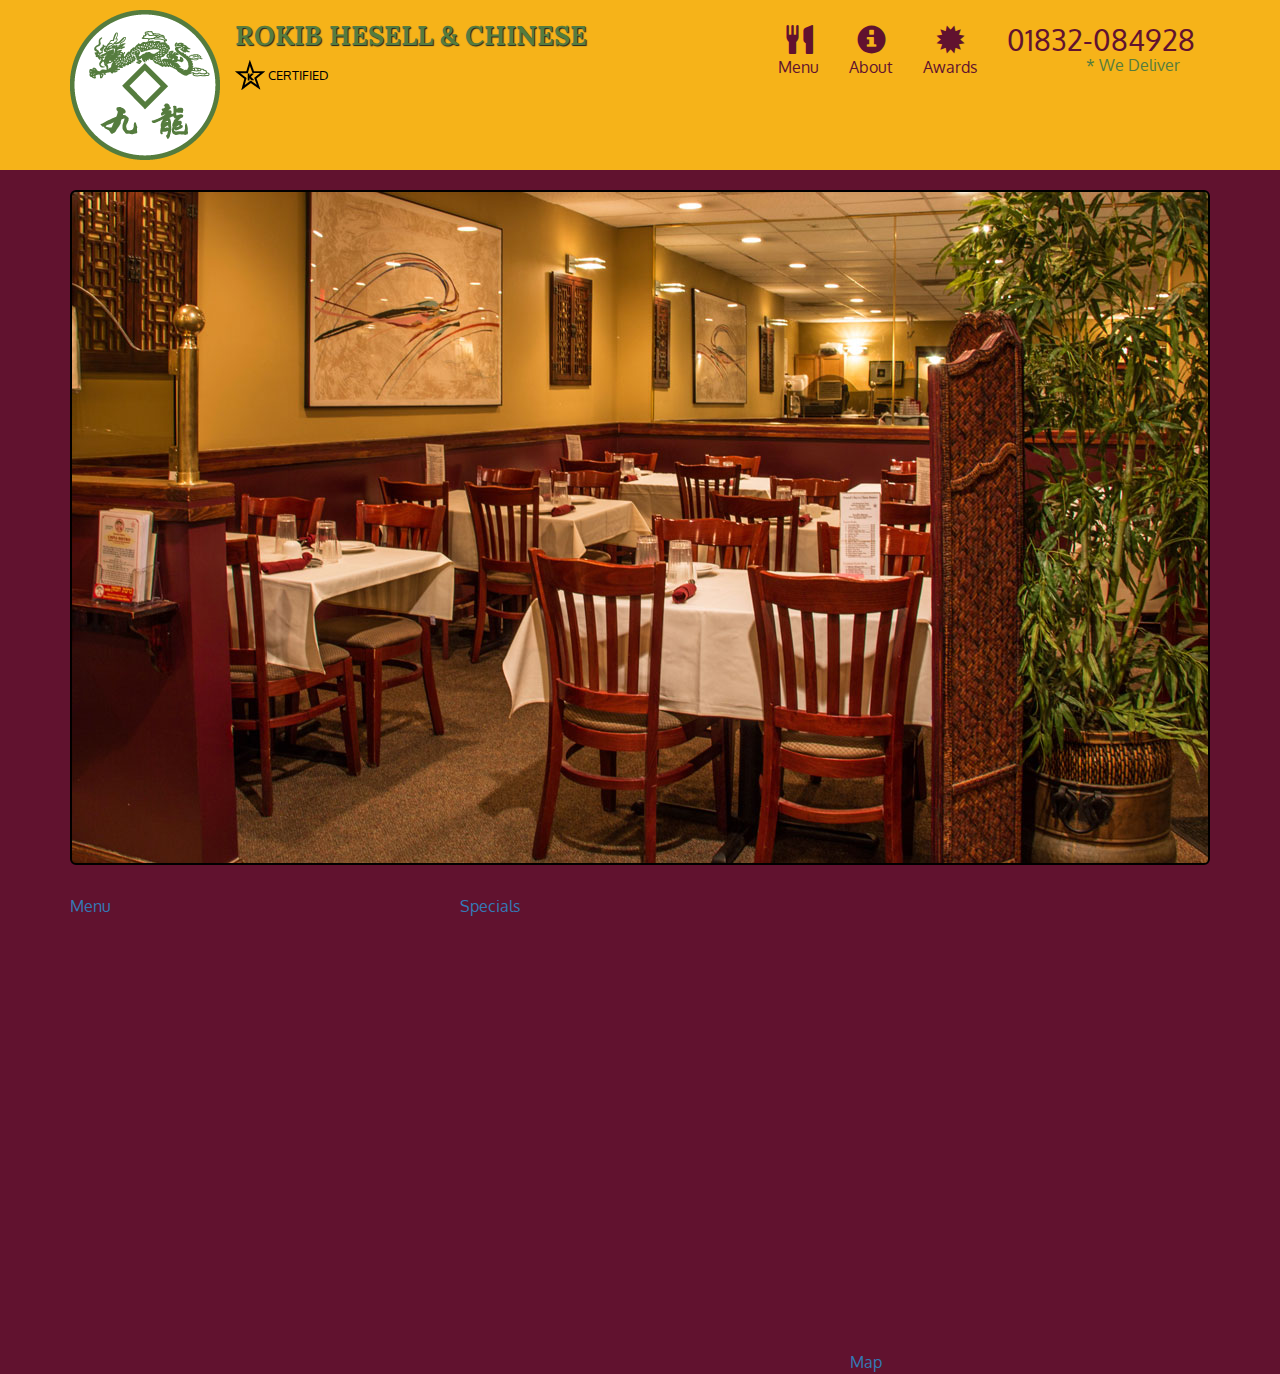
==== index.html @ 40a6b44b "first commit" ====
<!DOCTYPE html>
<html lang="en">
  <head>
    <meta charset="utf-8">
    <meta http-equiv="X-UA-Compatible" content="IE=edge">
    <meta name="viewport" content="width=device-width, initial-scale=1">
    <title>ROKIB HESELL & CHINESE RESTAURANT</title>

    <link rel="stylesheet" href="css/bootstrap.min.css">
    <link rel="stylesheet" href="css/styles.css">

    <link rel="preconnect" href="https://fonts.googleapis.com">
    <link rel="preconnect" href="https://fonts.gstatic.com" crossorigin>
    <link href="https://fonts.googleapis.com/css2?family=Oxygen:wght@300;400;700&display=swap" rel="stylesheet">
    <link href='https://fonts.googleapis.com/css?family=Lora' rel='stylesheet' type='text/css'>
    <style>

    </style>
  </head>

<body>
  <header>
    <nav id="header-nav" class="navbar navbar-default">
      <div class="container">
        <div class="navbar-header">
          <a href="index.html" class="pull-left visible-md visible-lg">
            <div id="logo-img"></div>
          </a>

          <div class="navbar-brand">
            <a href="index.html"><h1>ROKIB HESELL & CHINESE</h1></a>

            <p>
              <img src="./images/star-k-logo.png" alt="Certified">
              <span>Certified</span>
            </p>
          </div>

          <button type="button" class="navbar-toggle collapsed" data-toggle="collapse" data-target="#collapsable-nav" aria-expanded="false">
            <span class="sr-only">Toggle Navigation</span>
            <span class="icon-bar"></span>
            <span class="icon-bar"></span>
            <span class="icon-bar"></span>

          </button>
          
        </div>

        <div id="collapsable-nav" class="collapse navbar-collapse">
          <ul id="nav-list" class="nav navbar-nav navbar-right">
            <li>
              <a href="menu-categories.html">
                <span class="glyphicon glyphicon-cutlery"></span><br class="hidden-xs">Menu
              </a>
            </li>

            <li>
              <a href="#">
                <span class="glyphicon glyphicon-info-sign"></span><br class="hidden-xs">About
              </a>
            </li>

            <li>
              <a href="#">
                <span class="glyphicon glyphicon-certificate"></span><br class="hidden-xs">Awards
              </a>
            </li>

            <li id="phone" class="hidden-xs">
              <a href="tel:01832-084928">
                <span>01832-084928</span> <div>* We Deliver</div>
              </a>
            </li>

          </ul> <!-- nav list -->
        </div> <!-- collapse navbar-collapse-->
      </div> <!-- container -->
    </nav>  <!-- header-nav -->
  </header>

  <!--   End of Header Content  -->

  <div id="call-btn" class="visible-xs">
    <a class="btn" href="tel:01832-084928">
      <span class="glyphicon glyphicon-earphone"></span>01832-084928
    </a>
  </div>

  <div id="xs-deliver" class="text-center visible-xs">* We Deliver</div>

  <!--   Star of The Home page   -->
 
<div id="main-content" class="container">
  <div class="jumbotron">
    <img src="./images/jumbotron_768.jpg" alt="Picture of the Restaurant" class="img-responsive visible-xs">

  </div>

<div id="home-tiles" class="row">
  <div class="col-md-4 col-sm-6 col-xs-12">
    <a href="menu-categories.html"><div id="menu-tile"><span>Menu</span></div></a>
  </div>

  <div class="col-md-4 col-sm-6 col-xs-12">
    <a href="special-category.html"><div id="specials-tile"><span>Specials</span></div></a>
  </div>

  <div class="col-md-4 col-sm-12 col-xs-12">
    <a href="https://maps.app.goo.gl/PbRWmNHPtBH5gYeWA">
      <div id="map-tile">
        <iframe src="https://www.google.com/maps/embed?pb=!1m18!1m12!1m3!1d771.168799946237!2d-76.71233183044421!3d39.363591335084436!2m3!1f0!2f0!3f0!3m2!1i1024!2i768!4f13.1!3m3!1m2!1s0x89c81a14e7817803%3A0xab20a0e99daa17ea!2sDavid%20Chu&#39;s%20China%20Bistro!5e0!3m2!1sen!2sbd!4v1717925015187!5m2!1sen!2sbd" width="600" height="450" style="border:0;" allowfullscreen="" loading="lazy" referrerpolicy="no-referrer-when-downgrade"></iframe>

        <span>Map</span>
      </div>
    </a>
  </div>

</div>

</div>

  <!-- Boostrap JS File's-->

  <script src="js/jquery-2.1.4.min.js"></script>
  <script src="js/bootstrap.min.js"></script>
  <script src="js/script.js"></script>
</body>
</html>
---- css/styles.css ----
body {
  font-size: 16px;
  color: #fff;
  background-color: #61122f;
  font-family: 'Oxygen', sans-serif;
}

#header-nav {
  background-color: #f6b319;
  border-radius: 0;
  border: 0;
}

#logo-img {
  background: url('../images/restaurant-logo_large.png') no-repeat;
  width: 150px;
  height: 150px;
  margin: 10px 15px 10px 0;
}

.navbar-brand {
  padding-top: 25px;
}

.navbar-brand h1 { /* restaurant Name */
  color: #557c3e;
  font-family: 'Lora', serif;
  font-weight: bold;
  font-size: 1.5em;
  text-transform: uppercase;
  text-shadow: 1px 1px 1px #222;
  margin-top: 0;
  margin-bottom: 0;
  line-height: 0.75;
}

.navbar-brand p { /* Kosher Cart*/
  color: #000;
  font-size: 0.7em;
  margin-top: 15px;
  text-transform: uppercase;
}

.navbar-brand a:hover, .navbar-brand a:focus {
  text-decoration: none;
}

.navbar-brand p span {
  vertical-align: middle;
}

#nav-list {
  margin-top: 10px;
}

#nav-list a {
  color: #61122f;
  text-align: center;
}

#nav-list a span {
   font-size: 1.8em;
}

#nav-list a:hover {
  background-color: #E7E7E7;
}

#phone {
  margin-top: 5px;
}

#phone a {  /* Phone Number */
  text-align: right;
  padding-bottom: 0px;
}

#phone div {  /* We deliver*/
  color: #557c3e;
  text-align: right;
  padding-right: 15px;
}

.navbar-header button.navbar-toggle, .navbar-header .icon-bar {
  border: 1px solid #61122f;
}

.navbar-header button.navbar-toggle {
  clear: both;
  margin-top: -30px;
}

.container .jumbotron { /* For Home page */
  padding: 0;
  border: 2px solid #000;
}




/************************** END HEADER **************************/

/**** For Large devices *****/

@media (min-width:1200px) {
  /* For Home page */

  .container .jumbotron {   
    background: url(../images/jumbotron_1200.jpg) no-repeat;
    height: 675px;
  }

}

/***** For Medium Devices ****/

@media (min-width:992px) and (max-width:1199px) {
   #logo-img {
    background: url('../images/restaurant-logo_medium.png') no-repeat;
    height: 100px;
    width: 100px;
    margin: 5px 5px 5px 0;
   }

   /* For Home page */
   .container .jumbotron {  
    background: url('../images/jumbotron_992.jpg') no-repeat;
    height: 558px;
  }
}

/**** For Small Devices ****/

@media (min-width:768px) and (max-width:991px) {
  
  /* For Home page */
  .container .jumbotron { 
    background: url('../images/jumbotron_1200.jpg') no-repeat;
    height: 432px;
  }

}

/**** For extra small Devices *****/

@media (max-width:767px ) {
  .navbar-brand {
    padding-top: 10px;
    height: 80px;
  }
  .navbar-brand h1 { /* Restaurent name */
  font-size: 5vw;  /* 1vw = 1% of viewport width */
  padding-top: 10px;

  }
  .navbar-brand p { /* Cart*/
    padding-top: 10px;
    font-size: 0.7em;
  }

  .navbar-brand p img {
    height: 20px; /* Star K */
  }

  #collapsable-nav a { /* Collapse nav menu a */
    font-size: 1.2em;
  }

  #collapsable-nav a span { /* glyphycon */
     font-size: 1em;
     margin-right: 5px;
  }

  #call-btn>a {
    font-size: 1.5em;
    display: block;
    margin: 0 20px;
    padding: 10px;
    border: 2px solid #fff;
    background-color: #f6b319;
    color: #951c49;
  }
  
  #xs-deliver {
    margin-top: 5px;
    font-size: .7em;
    letter-spacing: .1em;
    text-transform: uppercase;
  }
  .navbar-header {
    margin-bottom: 10px;
  }


}
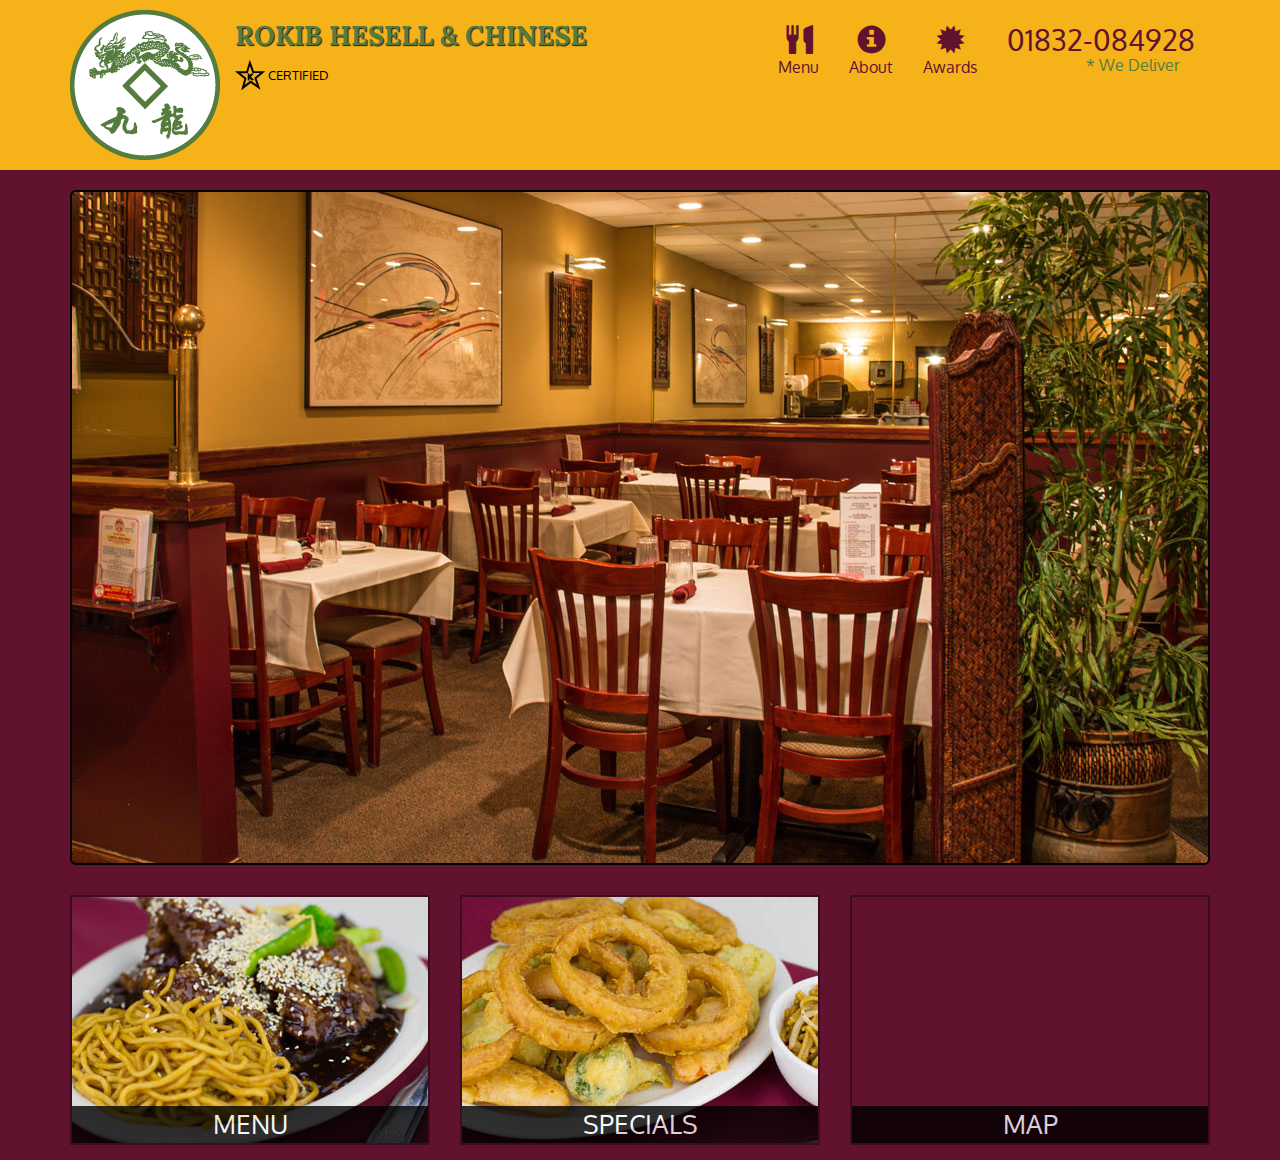
==== commit 100b7beb: "Finish the Home page" ====
--- a/index.html
+++ b/index.html
@@ -106,9 +106,9 @@
   </div>
 
   <div class="col-md-4 col-sm-12 col-xs-12">
-    <a href="https://maps.app.goo.gl/PbRWmNHPtBH5gYeWA">
+    <a href="https://www.google.com/maps/place/David+Chu's+China+Bistro/@39.3635874,-76.7138622,17z/data=!4m6!1m3!3m2!1s0x89c81a14e7817803:0xab20a0e99daa17ea!2sDavid+Chu's+China+Bistro!3m1!1s0x89c81a14e7817803:0xab20a0e99daa17ea" target="_blank">
       <div id="map-tile">
-        <iframe src="https://www.google.com/maps/embed?pb=!1m18!1m12!1m3!1d771.168799946237!2d-76.71233183044421!3d39.363591335084436!2m3!1f0!2f0!3f0!3m2!1i1024!2i768!4f13.1!3m3!1m2!1s0x89c81a14e7817803%3A0xab20a0e99daa17ea!2sDavid%20Chu&#39;s%20China%20Bistro!5e0!3m2!1sen!2sbd!4v1717925015187!5m2!1sen!2sbd" width="600" height="450" style="border:0;" allowfullscreen="" loading="lazy" referrerpolicy="no-referrer-when-downgrade"></iframe>
+        <iframe src="https://www.google.com/maps/embed?pb=!1m18!1m12!1m3!1d3084.675372390488!2d-76.71386218529199!3d39.3635874269356!2m3!1f0!2f0!3f0!3m2!1i1024!2i768!4f13.1!3m3!1m2!1s0x89c81a14e7817803%3A0xab20a0e99daa17ea!2sDavid+Chu&#39;s+China+Bistro!5e0!3m2!1sen!2sus!4v1452824864156" width="100%" height="250" frameborder="0" style="border:0" allowfullscreen></iframe>
 
         <span>Map</span>
       </div>
--- a/css/styles.css
+++ b/css/styles.css
@@ -90,15 +90,62 @@
   margin-top: -30px;
 }
 
-.container .jumbotron { /* For Home page */
+/************************** END HEADER **************************/
+
+
+
+/************************* Start of Home page **********************/
+
+.container .jumbotron { 
   padding: 0;
   border: 2px solid #000;
 }
 
 
-
-
-/************************** END HEADER **************************/
+#menu-tile, #specials-tile, #map-tile {
+  border: 2px solid #3F0C1F;
+  height: 250px;
+  width: 100%;
+  margin-bottom: 15px;
+  position: relative;
+  overflow: hidden;
+}  
+
+#menu-tile {
+  background: url('../images/menu-tile.jpg') no-repeat;
+  background-position: center;
+}
+
+#specials-tile {
+  background: url('../images/specials-tile.jpg');
+  background-position: center;
+}
+
+#menu-tile span, #specials-tile span, #map-tile span {
+  position: absolute;
+  bottom: 0;
+  right: 0;
+  text-align: center;
+  background-color: #000;
+  opacity: 0.8;
+  font-size: 1.6em;
+  text-transform: uppercase;
+  text-align: center;
+  color: #fff;
+   
+  width: 100%;
+}
+
+#menu-tile:hover, #specials-tile:hover, #map-tile:hover {
+  box-shadow: 0 1px 5px 1px #cccccc;
+}
+
+
+/************************* End of Home page **********************/
+
+
+
+/*******************  For Media Queries ***************/
 
 /**** For Large devices *****/
 
@@ -122,8 +169,7 @@
     margin: 5px 5px 5px 0;
    }
 
-   /* For Home page */
-   .container .jumbotron {  
+   .container .jumbotron {  /* For Home page */
     background: url('../images/jumbotron_992.jpg') no-repeat;
     height: 558px;
   }
@@ -133,13 +179,17 @@
 
 @media (min-width:768px) and (max-width:991px) {
   
-  /* For Home page */
-  .container .jumbotron { 
+  
+  .container .jumbotron { /** For Home page **/
     background: url('../images/jumbotron_1200.jpg') no-repeat;
     height: 432px;
   }
 
-}
+  
+  
+}
+
+
 
 /**** For extra small Devices *****/
 
@@ -191,5 +241,20 @@
     margin-bottom: 10px;
   }
 
-
-}+  .container .jumbotron { /* For Home page */
+    margin-top: 30px;
+    padding: 0;
+  }
+
+
+  #menu-tile, #specials-tile {
+    width: 360px;
+    margin: 0 auto 15px;
+
+
+   }
+
+}
+
+/************************************  End Of Media Queries ***************************************/
+
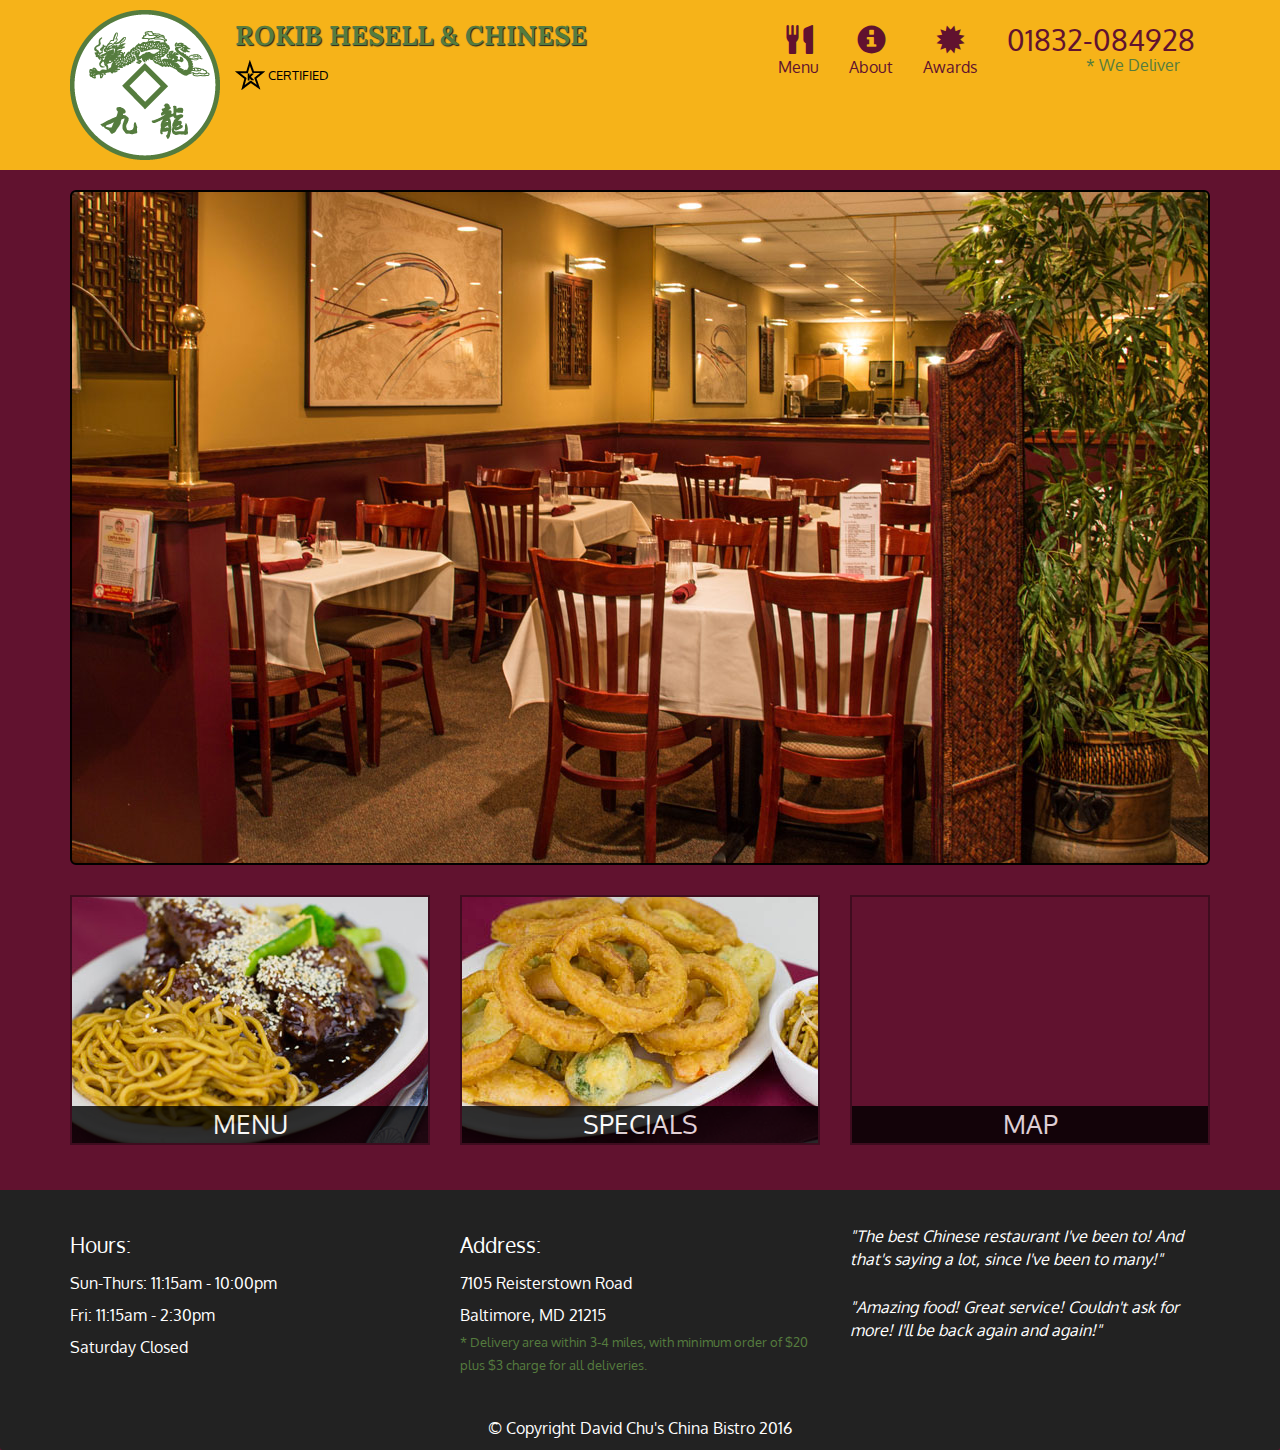
==== commit ea35a06d: "end of footer" ====
--- a/index.html
+++ b/index.html
@@ -115,9 +115,41 @@
     </a>
   </div>
 
-</div>
+</div> <!-- End of home tiles-->
 
-</div>
+</div> <!-- End of main content -->
+
+<!-- Footer Section -->
+
+<footer class="panel-footer">
+  <div class="container">
+    <div class="row">
+      <section id="hours" class="col-sm-4">
+        <span>Hours:</span><br>
+        Sun-Thurs: 11:15am - 10:00pm <br>
+        Fri: 11:15am - 2:30pm <br>
+        Saturday Closed <br>
+        <hr class="visible-xs">
+      </section>
+
+      <section id="address" class="col-sm-4">
+        <span>Address:</span> <br>
+        7105 Reisterstown Road <br>
+        Baltimore, MD 21215 <br>
+        <p>* Delivery area within 3-4 miles, with minimum order of $20 plus $3 charge for all deliveries.</p>
+        <hr class="visible-xs">
+      </section>
+
+      <section id="testimonials" class="col-sm-4">
+        <p>"The best Chinese restaurant I've been to! And that's saying a lot, since I've been to many!"</p>
+        <p>"Amazing food! Great service! Couldn't ask for more! I'll be back again and again!"</p>
+      </section>
+
+    </div>
+
+    <div class="text-center">&copy; Copyright David Chu's China Bistro 2016</div>
+  </div>
+</footer>
 
   <!-- Boostrap JS File's-->
 
--- a/css/styles.css
+++ b/css/styles.css
@@ -144,6 +144,46 @@
 /************************* End of Home page **********************/
 
 
+/*******   Start of the footer *****/
+
+.panel-footer {
+  background-color: #222;
+  margin-top: 30px;
+  padding-top: 35px;
+  padding-bottom: 30x;
+  border-top: 0;
+}
+
+.panel-footer div.row {
+  margin-bottom: 30px;
+}
+
+#hours, #address {
+  line-height: 2;
+}
+
+#hours>span, #address>span {
+  font-size: 1.3em;
+}
+
+#address p {
+  font-size: 0.8em;
+  color: #557c3e;
+  line-height: 1.8;
+}
+
+#testimonials {
+  font-style: italic;
+}
+
+#testimonials p:nth-child(2) {
+  margin-top: 25px;
+}
+
+
+/*******   End of the footer *****/
+
+
 
 /*******************  For Media Queries ***************/
 
@@ -254,7 +294,41 @@
 
    }
 
-}
+/* Footer */
+   .panel-footer {
+    text-align: center;
+    margin-bottom: 30px;
+   }
+
+   .panel-footer section:nth-child(3) {
+    margin-bottom: 0;
+   }
+
+   .panel-footer section hr {
+    width: 50%;
+   }
+
+   /* End footer*/
+
+}
+
+
+/********** Super extra small devices Only :-) (e.g., iPhone 4) **********/
+@media (max-width: 479px) {
+  /* Header */
+  .navbar-brand h1 { /* Restaurant name */
+    padding-top: 5px;
+    font-size: 6vw;
+  }
+  /* End Header */
+  
+  /* Home page */
+  #menu-tile, #specials-tile {
+    width: 280px;
+    margin: 0 auto 15px;
+  }
+}
+
 
 /************************************  End Of Media Queries ***************************************/
 
